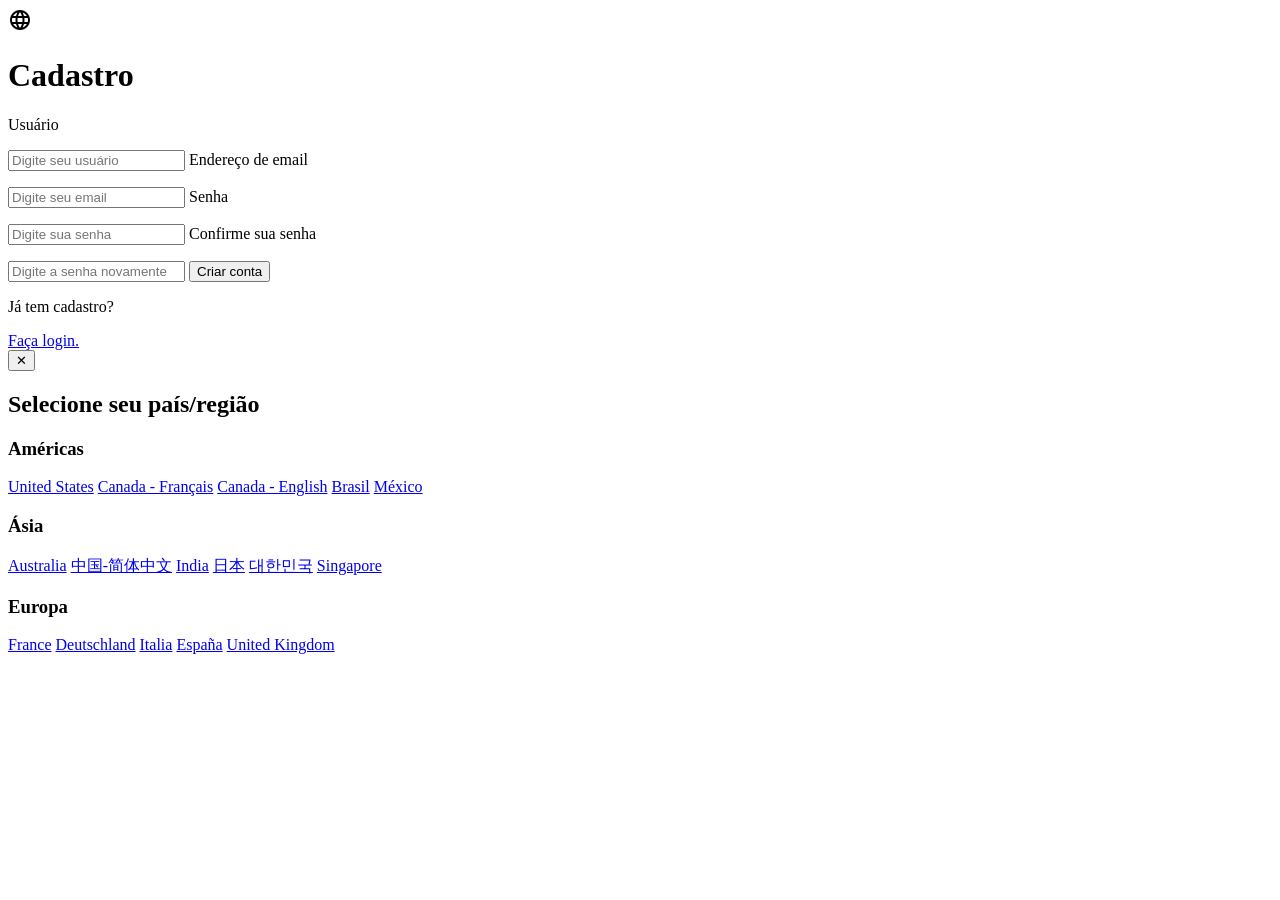
==== frontend/cadastro.html @ f796d552 "Add files via upload" ====
<!DOCTYPE html>
<html lang="pt-br">
<head>
    <link rel="stylesheet" href="css/style.css">
    <meta charset="UTF-8">
    <meta name="viewport" content="width=device-width, initial-scale=1.0">
    <title>Cadastro</title>
    <link rel="stylesheet" href="https://fonts.googleapis.com/css2?family=Material+Symbols+Outlined:opsz,wght,FILL,GRAD@20..48,100..700,0..1,-50..200&icon_names=language"/>
</head>
<body>
    <header>
        
        <span id="btn-language" class="material-symbols-outlined">language</span>

    </header>

    <main>

        <div class="cadastro">

            <h1 data-i18n="tituloCadastro">Cadastro</h1>

            <!-- Formulário de Cadastro -->
            <form action="index.html" id="cadastro-form">
                
                <!-- Entrada de usuário -->
                <label for="username" data-i18n="labelCadastroUsuario">Usuário</label>
                <p class="validacao" id="validacao-user"></p>
                <input type="text" id="username" data-i18n-placeholder="placeholderCadastroUsuario" placeholder="Digite seu usuário">

                <!-- Entrada de email -->
                <label for="email" data-i18n="labelCadastroEmail">Endereço de email</label>
                <p class="validacao" id="validacao-email"></p>
                <input type="email" id="email" data-i18n-placeholder="placeholderCadastroEmail" placeholder="Digite seu email">

                <!-- Entrada de senha -->
                <label for="password" data-i18n="labelCadastroSenha">Senha</label>
                <p class="validacao" id="validacao-password"></p>
                <input type="password" id="current-password" data-i18n-placeholder="placeholderCadastroSenha" placeholder="Digite sua senha">

                <!-- Entrada de confirme a senha -->
                <label for="confirm-password" data-i18n="labelCadastroConfirmeSenha">Confirme sua senha</label>
                <p class="validacao" id="validacao-confirm-password"></p>
                <input type="password" id="confirm-password" data-i18n-placeholder="placeholderCadastroConfirmeSenha" placeholder="Digite a senha novamente">

                <!-- Botão de cadastro -->
                <button id="btn-cadastro" data-i18n="botaoCadastro">Criar conta</button>

            </form>

            <!-- Caso usuário tenha login -->
            <div class="login_form">
                <p data-i18n="perguntaLogin">Já tem cadastro?</p>
                <a href="index.html" data-i18n="opcaoLogin">Faça login.</a>
            </div>
        </div>
    </main>

    <!-- Modal de linguagens -->
    <div id="modal-language" class="modal">

        <div class="modal-content">

            <!-- Botão para fechar modal -->
            <button id="fechar-language" class="fechar-modal">✕</button>

            <h2 data-i18n="tituloMenuLinguagem">Selecione seu país/região</h2>

            <div id="paises">

                <div>
                    <h3 data-i18n="tituloAmericas">Américas</h3>
                    <a href="#" data-pais="US">United States</a>
                    <a href="#" data-pais="CA">Canada - Français</a>
                    <a href="#" data-pais="CA">Canada - English</a>
                    <a href="#" data-pais="BR">Brasil</a>
                    <a href="#" data-pais="MX">México</a>
                </div>

                <div>
                    <h3 data-i18n="tituloAsia">Ásia</h3>
                    <a href="#" data-pais="AU">Australia</a>
                    <a href="#" data-pais="CN">中国-简体中文</a>
                    <a href="#" data-pais="IN">India</a>
                    <a href="#" data-pais="JP">日本</a>
                    <a href="#" data-pais="KR">대한민국</a>
                    <a href="#" data-pais="SG">Singapore</a>
                </div>

                <div>
                    <h3 data-i18n="tituloEuropa">Europa</h3>
                    <a href="#" data-pais="FR">France</a>
                    <a href="#" data-pais="DE">Deutschland</a>
                    <a href="#" data-pais="IT">Italia</a>
                    <a href="#" data-pais="ES">España</a>
                    <a href="#" data-pais="GB">United Kingdom</a>
                </div>

            </div>
        </div>
    </div>

    <script src="js/i18n.js"></script>
    <script src="js/script.js"></script>
</body>
</html>
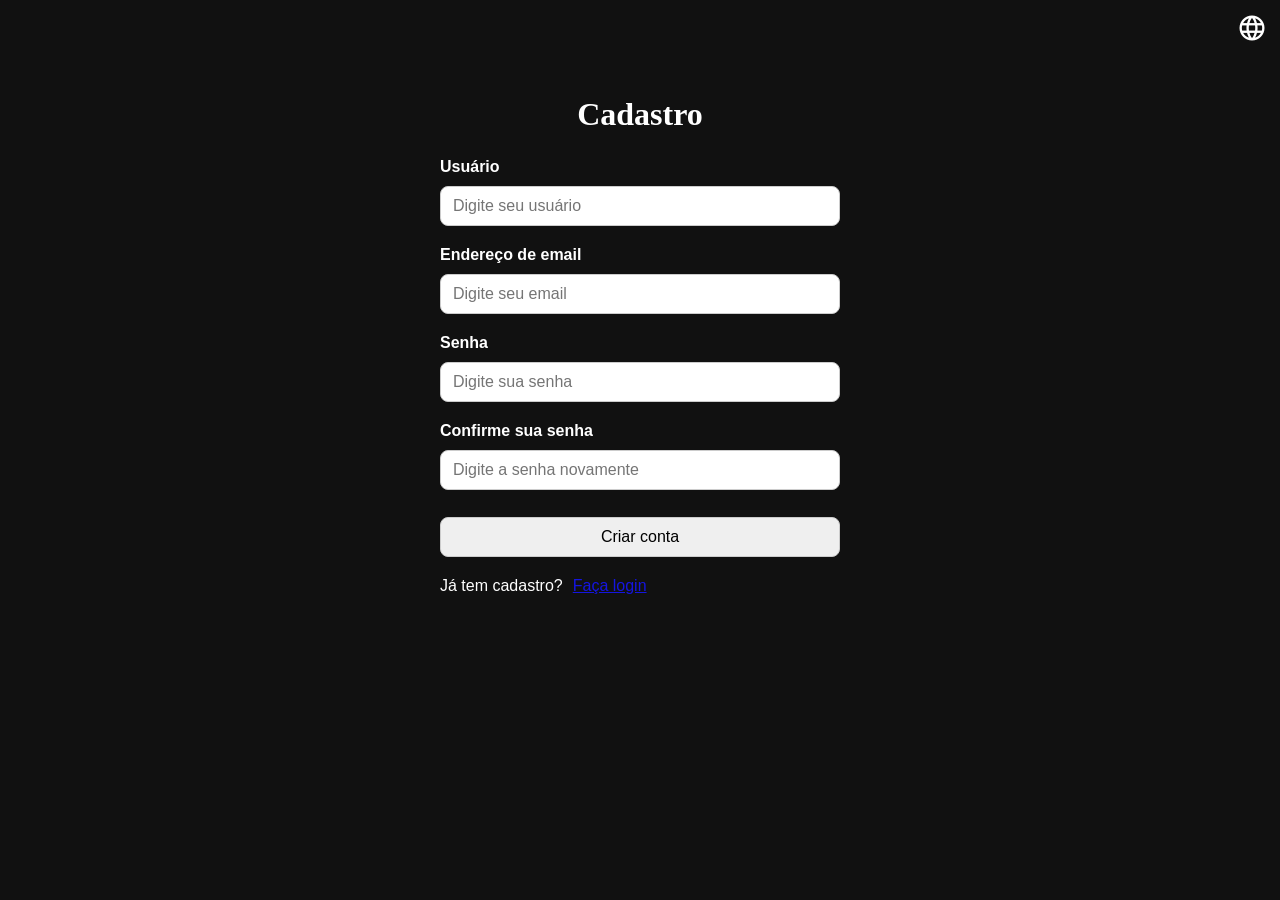
==== commit db4f5e35: "refactor: separa scripts para módulos ES6" ====
--- a/frontend/cadastro.html
+++ b/frontend/cadastro.html
@@ -100,7 +100,6 @@
         </div>
     </div>
 
-    <script src="js/i18n.js"></script>
-    <script src="js/script.js"></script>
+    <script type="module" src="js/cadastro.js"></script>
 </body>
 </html>
--- a/frontend/css/style.css
+++ b/frontend/css/style.css
@@ -0,0 +1,260 @@
+* {
+    margin: 0;
+    padding: 0;
+    box-sizing: border-box;
+    font-family: Arial, Helvetica, sans-serif;
+}
+
+body {
+    background-color: rgb(17, 17, 17);
+    color: white;
+}
+
+header {
+    display: flex;
+    justify-content: flex-end;
+}
+
+#btn-language {
+    padding: 13px;
+    font-size: 30px;
+
+    cursor: pointer;
+
+    transition: 0.4s;
+}
+
+#btn-language:hover {
+    background-color: whitesmoke;
+    color: black;
+
+    transform: scale(1.05);
+
+    border-radius: 3px;
+}
+
+main {
+    display: flex;
+    align-items: center;
+    justify-content: center;
+}
+
+.login, .cadastro {
+    width: 100%;
+    max-width: 400px;
+}
+
+h1 {
+    text-align: center;
+    font-family: 'Times New Roman', Times, serif;
+    padding-top: 40px;
+    padding-bottom: 25px;
+}
+
+p.validacao {
+    font-size: 12px;
+    color: rgb(213, 23, 23);
+    margin-bottom: 10px;
+}
+
+label {
+    font-weight: bold;
+    display: block;
+}
+
+.opcoes {
+    display: flex;
+    justify-content: space-between;
+    margin-bottom: -1px;
+}
+
+a {
+    color: rgb(21, 21, 224);
+    transition: 0.2s;
+}
+
+a:hover {
+    color: #155dc3;
+}
+
+input {
+    width: 100%;
+    min-width: 200px;;
+    height: 40px;
+    margin-bottom: 20px;
+
+    font-size: 16px;
+    padding: 12px;
+
+    border: 1px solid #ccc;
+    border-radius: 8px;
+}
+
+form button {
+    width: 100%;
+    min-width: 200px;
+    height: 40px;
+    margin-top: 7px;
+    margin-bottom: 20px;
+
+    font-size: 16px;
+    border: 1px solid #ccc;
+    border-radius: 8px;
+
+    cursor: pointer;
+    transition: 0.3s;
+}
+
+form button:hover {
+    background-color: #090909;
+    color: white;
+    border: 1px solid #787777;
+    transform: scale(1.05);
+}
+
+.cadastro_form, .login_form {
+    display: flex;
+    align-items: center;
+    gap: 10px;
+}
+
+.modal {
+    position: fixed;
+    inset: 0;
+
+    opacity: 0;
+    visibility: hidden;
+    transition: opacity 0.3s, visibility 0.3s;
+
+    background-color: rgba(0, 0, 0, 0.7);
+
+    display: flex;
+    align-items: center;
+    justify-content: center;    
+}
+
+.modal.ativo {
+    opacity: 1;
+    visibility: visible;
+}
+
+.modal-content {
+    position: relative;
+
+    width: 90%;
+    max-width: 850px;
+
+    background-color: white;
+    color: #111;
+
+    padding: 40px;
+    border-radius: 8px;
+
+    transform: scale(0.9);
+    transition: 0.3s;
+}
+
+.modal.ativo .modal-content {
+    transform: scale(1);
+}
+
+.modal-content h2 {
+    margin-bottom: 8px;
+}
+
+.fechar-modal {
+    position: absolute;
+    top: 15px;
+    right: 15px;
+
+    border: none;
+    background: none;
+    font-size: 30px;
+    cursor: pointer;
+}
+
+#paises {
+    display: grid;
+    grid-template-columns: repeat(3, 1fr);
+    gap: 40px;
+}
+
+#paises h3 {
+    margin: 0;
+    font-size: 18px;
+}
+
+#paises a {
+    display: block;
+
+    color: #006f9f;
+    text-decoration: none;
+}
+
+#paises a:hover {
+    text-decoration: underline;
+}
+
+#paises div {
+    display: flex;
+    flex-direction: column;
+    gap: 8px;
+}
+
+
+@media (max-width: 768px) {
+    .login, .cadastro {
+        width: 300px;
+    }
+
+    h1 {
+        font-size: 30px;
+    }
+
+    .modal-content {
+        width: 95%;
+        max-height: 90vh;
+        overflow-y: auto;
+        padding: 25px;
+    }
+
+    #paises {
+        grid-template-columns: 1fr;
+        gap: 25px;
+    }
+}
+
+@media (max-width: 480px) {
+
+    .login, .cadastro {
+        width: 300px;
+    }
+
+    h1 {
+        font-size: 30px;
+    }
+
+    .header-icons span {
+        padding: 6px;
+    }
+
+    a {
+        font-size: 15px;
+    }
+
+    .modal-content {
+        width: 95%;
+        max-height: 90vh;
+        overflow-y: auto;
+        padding: 25px;
+    }
+
+    .modal-content h2 {
+        font-size: 20px;
+    }
+
+    #paises {
+        grid-template-columns: 1fr;
+        gap: 25px;
+    }
+}
